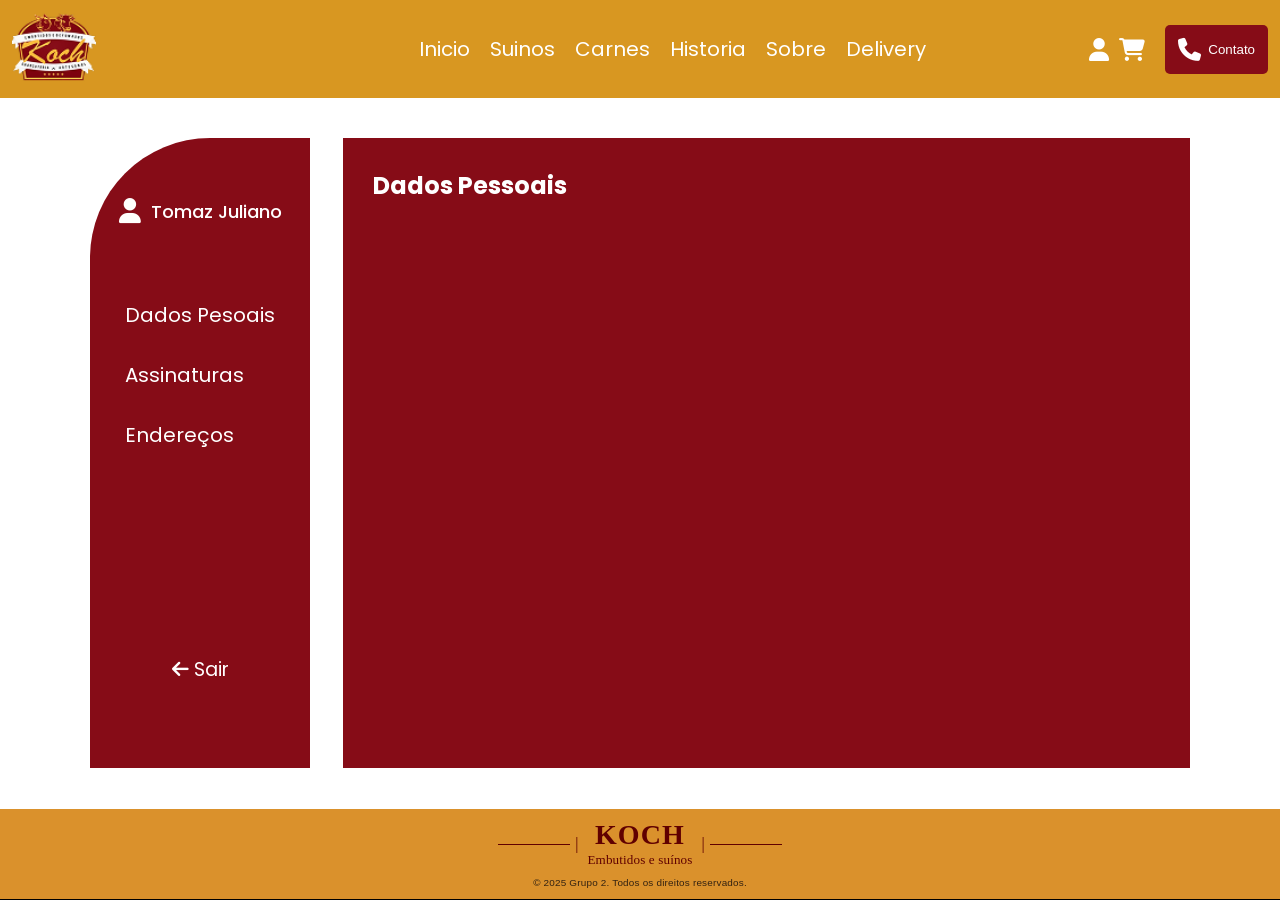
==== painel.html @ ab7d1a4f "finais dos finais" ====
<!DOCTYPE html>
<html lang="en">
<head>
    <meta charset="UTF-8">
    <meta name="viewport" content="width=device-width, initial-scale=1.0">
    <link rel="stylesheet" href="painel.css">
    <link rel="stylesheet" href="https://cdnjs.cloudflare.com/ajax/libs/font-awesome/6.5.0/css/all.min.css">
    <title>Document</title>
</head>
<body>
    <header class="topbar">
        <img src="logo.png" alt="Logo Koch">
        <input type="checkbox" id="menu-toggle" class="menu-toggle">
        <label for="menu-toggle" class="menu-button" aria-label="Abrir menu">
            <i class="fa-solid fa-bars"></i>
        </label>
        <div class="links">
            <a href="#">Inicio</a>
            <a href="#">Suinos</a>
            <a href="#">Carnes</a>
            <a href="#">Historia</a>
            <a href="#">Sobre</a>
            <a href="#">Delivery</a>
            <a href="#" class="mobile-action"><i class="fa-solid fa-user"></i>Usuario</a>
            <a href="#" class="mobile-action"><i class="fa-solid fa-cart-shopping"></i>Carrinho</a>
            <a href="#" class="mobile-action"><i class="fa-solid fa-phone"></i>Contato</a>
        </div>
        <div class="icons">
            <i class="fa-solid fa-user"></i>
            <i class="fa-solid fa-cart-shopping"></i>
            <button>
           <i class="fa-solid fa-phone"></i>
            Contato
        </button>
        </div>
        <label for="menu-toggle" class="menu-overlay" aria-hidden="true"></label>
        
    </header>


    <main>
        <div class="painel ">
            <div class="painel-dados">
                <div class="perfil-aba">
                         <i class="fa-solid fa-user"></i>
                         <p>Tomaz Juliano </p>
                </div>
                <div class="abas-gerais">
                        <p>Dados Pesoais </p>
                        <p>Assinaturas </p>
                        <p>Endereços</p>
              
                </div>
              <button class="sair">
              <i class="fa-solid fa-arrow-left"></i>
                
                Sair
              </button>
            </div>

            <div class="painel-infos">
                
                    <h2>
                        Dados Pessoais
                    </h2>
               
                <div class="dados-pessoais">
                    
                        
                </div>
               
            </div>
        </div>
    </main>



    <footer class="site-footer">
        <div class="site-footer__inner">
            <div class="site-footer__brand" aria-label="KOCH Embutidos e suínos">
                <div class="site-footer__deco site-footer__deco--left">
                    <span class="site-footer__line" aria-hidden="true"></span>
                    <span class="site-footer__bar" aria-hidden="true">|</span>
                </div>
                <div class="site-footer__titles">
                    <p class="site-footer__name">KOCH</p>
                    <p class="site-footer__tagline">Embutidos e suínos</p>
                </div>
                <div class="site-footer__deco site-footer__deco--right">
                    <span class="site-footer__bar" aria-hidden="true">|</span>
                    <span class="site-footer__line" aria-hidden="true"></span>
                </div>
            </div>
            <p class="site-footer__copy">© 2025 Grupo 2. Todos os direitos reservados.</p>
        </div>
    </footer>
</body>
</html>
---- painel.css ----
@import url('https://fonts.googleapis.com/css2?family=Poppins:ital,wght@0,100;0,200;0,300;0,400;0,500;0,600;0,700;0,800;0,900;1,100;1,200;1,300;1,400;1,500;1,600;1,700;1,800;1,900&display=swap');

*{
    margin: 0;
    padding: 0;
    box-sizing: border-box;
}
html{
    height: 100%;
}
body{
    display: flex;
    flex-direction: column;
    width: 100%;
    min-height: 100dvh;
}

/* ── HEADER ── */
.topbar{
    flex-shrink: 0;
    display: flex;
    flex-direction: row;
    align-items: center;
    justify-content: space-between;
    padding: 10px 12px;
    background-color: #d89721;
    position: relative;
    z-index: 20;
}
.topbar > img{
    width: 84px;
    height: auto;
}
.menu-toggle{ display: none; }
.menu-button{ display: none; }
.menu-overlay{ display: none; }
.links{
    display: flex;
    flex-direction: row;
    gap: 20px;
    position: relative;
    left: 80px;
}
.links a{
    text-decoration: none;
    font-weight: 400;
    color: white;
    font-size: 20px;
    font-family: "poppins";
    transition: color 250ms ease, transform 250ms ease;
}
.links a:hover{
    color: #fff2d8;
    transform: translateY(-1px);
}
.links .mobile-action{ display: none; }
.icons{
    display: flex;
    flex-direction: row;
    gap: 10px;
    align-items: center;
}
.icons i{
    color: white;
    font-size: 23px;
    cursor: pointer;
    transition: 500ms;
}
.icons i:hover{
    color: rgba(255,255,255,0.829);
}
.icons button{
    padding: 13px;
    border: none;
    background-color: #860c17;
    display: flex;
    align-items: center;
    gap: 7px;
    color: white;
    border-radius: 5px;
    margin-left: 10px;
    cursor: pointer;
}
.icons button:hover{
    background-color: #720c14;
    transition: 500ms;
}

/* ── MAIN ── */
main{
    width: 100%;
    flex: 1;
    min-height: 0;
    background-color: rgb(255,255,255);
    display: flex;
    flex-direction: column;
    align-items: center;
    justify-content: center;
    overflow-y: auto;
    padding: 12px 16px;
}

/* ── FOOTER ── */
.site-footer{
    width: 100%;
    flex-shrink: 0;
    background-color: #da912c;
    border-bottom: 1px solid #000;
    text-align: center;
    padding: 12px 16px 10px;
    font-family: "Times New Roman", Times, serif;
}
.site-footer__inner{
    max-width: 900px;
    margin: 0 auto;
}
.site-footer__brand{
    display: flex;
    flex-direction: row;
    align-items: center;
    justify-content: center;
    color: #600000;
}
.site-footer__deco{
    display: flex;
    flex-direction: row;
    align-items: center;
    flex: 1 1 0;
    min-width: 0;
    max-width: 120px;
}
.site-footer__deco--left{ justify-content: flex-end; }
.site-footer__deco--right{ justify-content: flex-start; }
.site-footer__line{
    display: block;
    height: 1px;
    background-color: #600000;
    flex: 1 1 auto;
    min-width: 12px;
    max-width: 72px;
}
.site-footer__bar{
    font-weight: 400;
    font-size: 1rem;
    line-height: 1;
    padding: 0 5px;
    color: #600000;
}
.site-footer__titles{
    flex: 0 0 auto;
    text-align: center;
    padding: 0 4px;
}
.site-footer__name{
    font-size: clamp(1.35rem, 3.8vw, 1.75rem);
    font-weight: 700;
    letter-spacing: 0.04em;
    line-height: 1;
    text-transform: uppercase;
    color: #600000;
}
.site-footer__tagline{
    margin-top: 3px;
    font-size: clamp(0.72rem, 2vw, 0.82rem);
    font-weight: 400;
    letter-spacing: 0.01em;
    color: #600000;
}
.site-footer__copy{
    margin-top: 8px;
    font-family: Arial, Helvetica, sans-serif;
    font-size: 0.62rem;
    letter-spacing: 0.02em;
    color: #332211;
    line-height: 1.35;
}


/* painel*/

.painel{
    width: 1100px;
    height: 630px;
    display: flex;
    flex-direction: row;
    justify-content: space-between;
}

.painel-infos{
    height: 100%;
    width: 77%;
    background-color: #860c17;
    padding: 10px;
}
.painel-dados{
    height: 100%;
    width: 20%;
    background-color: #860c17;
    border-top-left-radius: 120px;
     padding: 8px;
     padding-top: 60px;
     display: flex;
     flex-direction: column;
     gap: 5px;
     align-items: center;

}
.perfil-aba{
    display: flex;
    flex-direction: row;
    align-items: center;
    color: white;
    gap: 10px;
    font-family: "poppins";
}
.perfil-aba i{
    font-size: 25px;
    color: #fffefc;
}
.perfil-aba p{
    font-weight: 500;
    font-size: 18px;
}
.abas-gerais{
margin-top: 70px;
display: flex;
flex-direction: column;
gap: 30px;

}
.abas-gerais p{
    color: white;
    font-family: "poppins";
    font-weight: 400;
    font-size: 20px;
    cursor: pointer;
   
}
.abas-gerais p:hover{
    color: rgb(253, 234, 172);
    font-family: "poppins";
    font-weight: 400;
    font-size: 20px;
    cursor: pointer;
    transition: 500ms;
    
   
}
.sair{
    color: white ;
    font-family: "poppins";
    background-color: transparent;
    border: none;
    cursor: pointer;
    font-size: 19px;
    margin-top: 200px;
}
.sair:hover{
 color: rgb(253, 234, 172);
    font-family: "poppins";
    background-color: transparent;
    border: none;
    cursor: pointer;
    font-size: 19px;
    margin-top: 200px;
    transition: 500ms;
}


.painel-infos{
    padding: 30px;
    color: white;
    font-family: "poppins";
    display: flex;
    flex-direction: column;
    gap: 20px;
}










/* ── RESPONSIVO ── */
@media (max-width: 1024px){
    .topbar{ padding: 10px; }
    .links{ gap: 14px; left: 30px; }
    .links a{ font-size: 17px; }
    .icons button{ padding: 10px; }
}

@media (max-width: 768px){
    .topbar{
        padding: 10px 12px;
        display: grid;
        grid-template-columns: auto 1fr auto;
        align-items: center;
    }
    .menu-button{
        display: inline-flex;
        align-items: center;
        justify-content: center;
        width: 40px;
        height: 40px;
        border-radius: 8px;
        background-color: #860c17;
        color: #fff;
        cursor: pointer;
        transition: background-color 220ms ease, transform 220ms ease;
        justify-self: end;
        margin-left: auto;
        order: 3;
    }
    .menu-button:hover{
        background-color: #720c14;
        transform: translateY(-1px);
    }
    .menu-button i{ font-size: 18px; }
    .links{
        position: fixed;
        top: 0;
        right: 0;
        left: auto;
        width: 270px;
        height: 100dvh;
        padding: 84px 16px 20px;
        background-color: #bf8320;
        box-shadow: -10px 0 24px rgba(0,0,0,0.28);
        display: flex;
        flex-direction: column;
        align-items: center;
        justify-content: flex-start;
        gap: 12px;
        z-index: 40;
        transform: translateX(100%);
        transition: transform 320ms ease;
    }
    .links a{
        font-size: 16px;
        width: 100%;
        text-align: center;
        transform: none;
    }
    .links .mobile-action{
        display: inline-flex;
        align-items: center;
        gap: 8px;
        background-color: #860c17;
        color: #fff;
        border-radius: 7px;
        padding: 9px 10px;
        margin-top: 4px;
    }
    .links .mobile-action:hover{
        background-color: #720c14;
        color: #fff;
        transform: translateX(2px);
    }
    .menu-overlay{
        display: block;
        position: fixed;
        inset: 0;
        background-color: rgba(0,0,0,0.35);
        opacity: 0;
        pointer-events: none;
        z-index: 30;
        transition: opacity 250ms ease;
    }
    .menu-toggle:checked ~ .links{ transform: translateX(0); }
    .menu-toggle:checked ~ .menu-overlay{ opacity: 1; pointer-events: auto; }
    .icons{ display: none; }
    main{
        padding: 14px 12px;
        justify-content: flex-start;
    }
}

@media (max-width: 480px){
    .topbar > img{ width: 74px; }
    .links{ width: 250px; }
    .site-footer{ padding: 10px 10px 8px; }
}
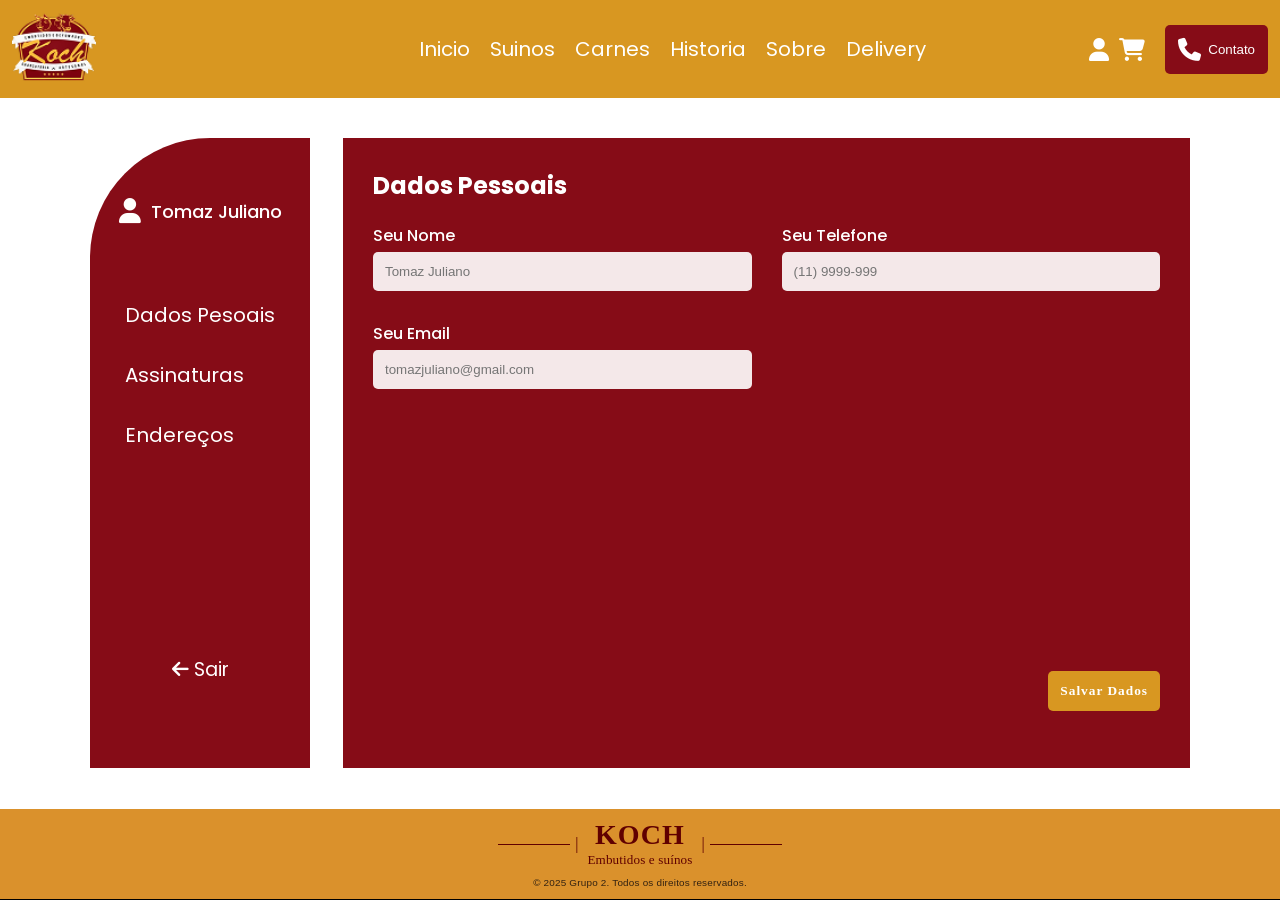
==== commit ee5cf632: "saved" ====
--- a/painel.html
+++ b/painel.html
@@ -40,6 +40,7 @@
 
     <main>
         <div class="painel ">
+
             <div class="painel-dados">
                 <div class="perfil-aba">
                          <i class="fa-solid fa-user"></i>
@@ -65,11 +66,29 @@
                     </h2>
                
                 <div class="dados-pessoais">
-                    
-                        
-                </div>
-               
+                        <div class="input-pessoal">
+                            <label for="name">Seu Nome</label>
+                            <input type="text" placeholder="Tomaz Juliano">
+                        </div>
+
+                         <div class="input-pessoal">
+                            <label for="telefone">Seu Telefone </label>
+                            <input type="text" placeholder="(11) 9999-999 ">
+                        </div>
+
+                         <div class="input-pessoal">
+                            <label for="email">Seu Email</label>
+                            <input type="text" placeholder="tomazjuliano@gmail.com">
+                         </div>
+                         
+                         <div class="controller">
+                <button class="btn-save">
+                Salvar Dados
+            </button>
+        </div>
+
             </div>
+        
         </div>
     </main>
 
--- a/painel.css
+++ b/painel.css
@@ -275,8 +275,60 @@
     flex-direction: column;
     gap: 20px;
 }
-
-
+.dados-pessoais {
+    display: grid;
+    grid-template-columns: 1fr 1fr;
+    gap: 30px;
+}
+
+.input-pessoal{
+    display: flex;
+    flex-direction: column;
+    gap: 4px;
+}
+.input-pessoal label{
+    font-weight: 500;
+
+}
+.input-pessoal input{
+    padding: 12px;
+    border: none;
+    outline: none;
+    border-radius: 5px;
+    background-color: rgba(255, 255, 255, 0.904);
+
+}
+.controller {
+    display: flex;
+    justify-content: flex-end;
+    margin-top: 350px;
+    
+}
+.btn-save{
+    padding: 12px;
+    border: none ;
+    border-radius: 5px;
+    font-weight: 600;
+    background-color: #d89721;
+    color: white;
+    
+    font-family: "poppins";
+    letter-spacing: 1px;
+    cursor: pointer;
+}
+.btn-save:hover{
+    padding: 12px;
+    border: none ;
+    border-radius: 5px;
+    font-weight: 600;
+    background-color: #c98c1c;
+    color: white;
+  
+    font-family: "poppins";
+    letter-spacing: 1px;
+    cursor: pointer;
+    transition: 500ms;
+}
 
 
 
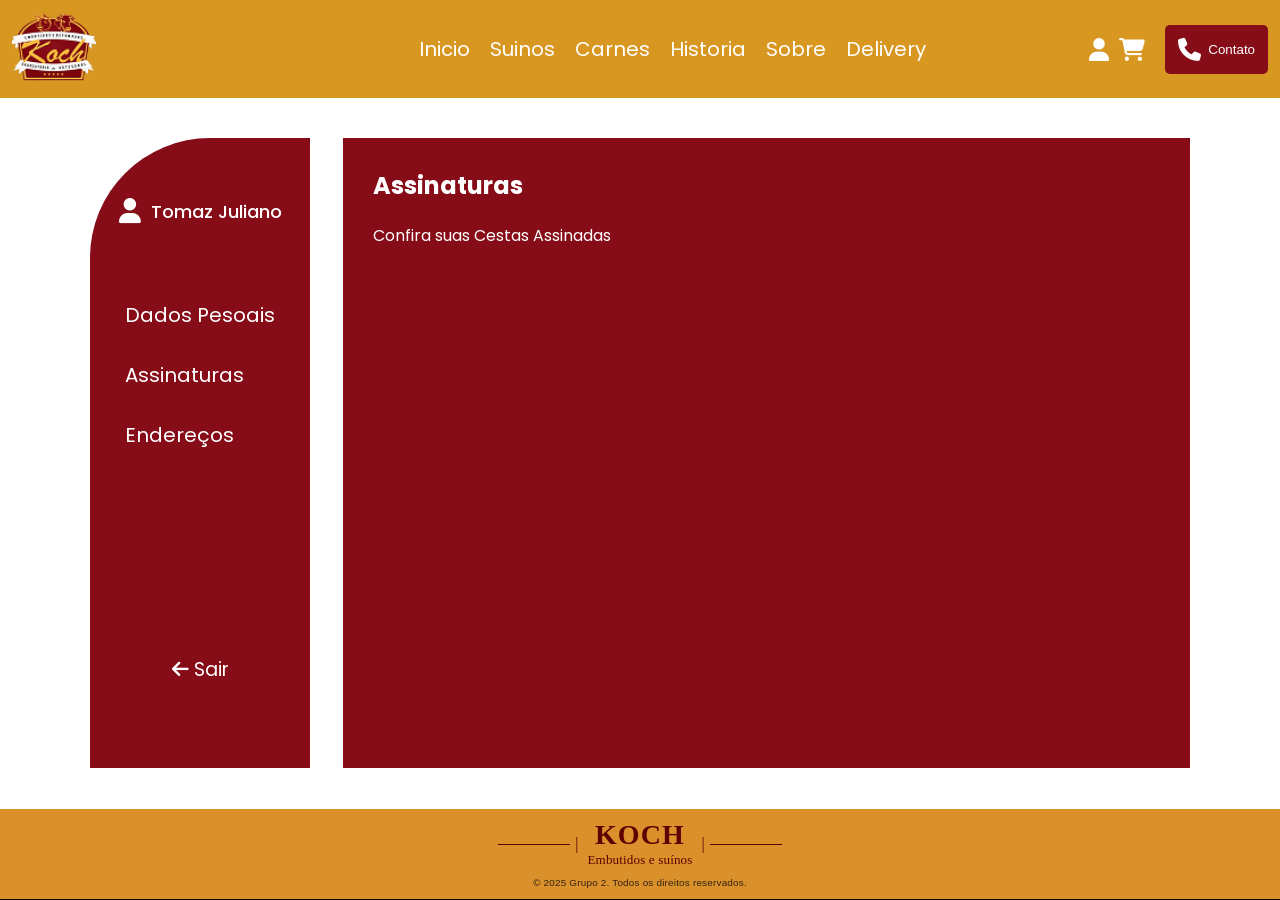
==== commit 443fccbc: "saved 2" ====
--- a/painel.html
+++ b/painel.html
@@ -62,8 +62,9 @@
             <div class="painel-infos">
                 
                     <h2>
-                        Dados Pessoais
+                        Assinaturas
                     </h2>
+
                
                 <div class="dados-pessoais">
                         <div class="input-pessoal">
@@ -87,6 +88,15 @@
             </button>
         </div>
 
+            </div>
+            
+            <div class="assinaturas">
+                    <p>Confira suas Cestas Assinadas</p>
+                    <div>
+                        <div>
+                            
+                        </div>
+                    </div>
             </div>
         
         </div>
--- a/painel.css
+++ b/painel.css
@@ -276,7 +276,7 @@
     gap: 20px;
 }
 .dados-pessoais {
-    display: grid;
+    display: none;
     grid-template-columns: 1fr 1fr;
     gap: 30px;
 }
@@ -329,6 +329,33 @@
     cursor: pointer;
     transition: 500ms;
 }
+
+
+.assinaturas{
+    
+}
+
+
+
+
+
+
+
+
+
+
+
+
+
+
+
+
+
+
+
+
+
+
 
 
 
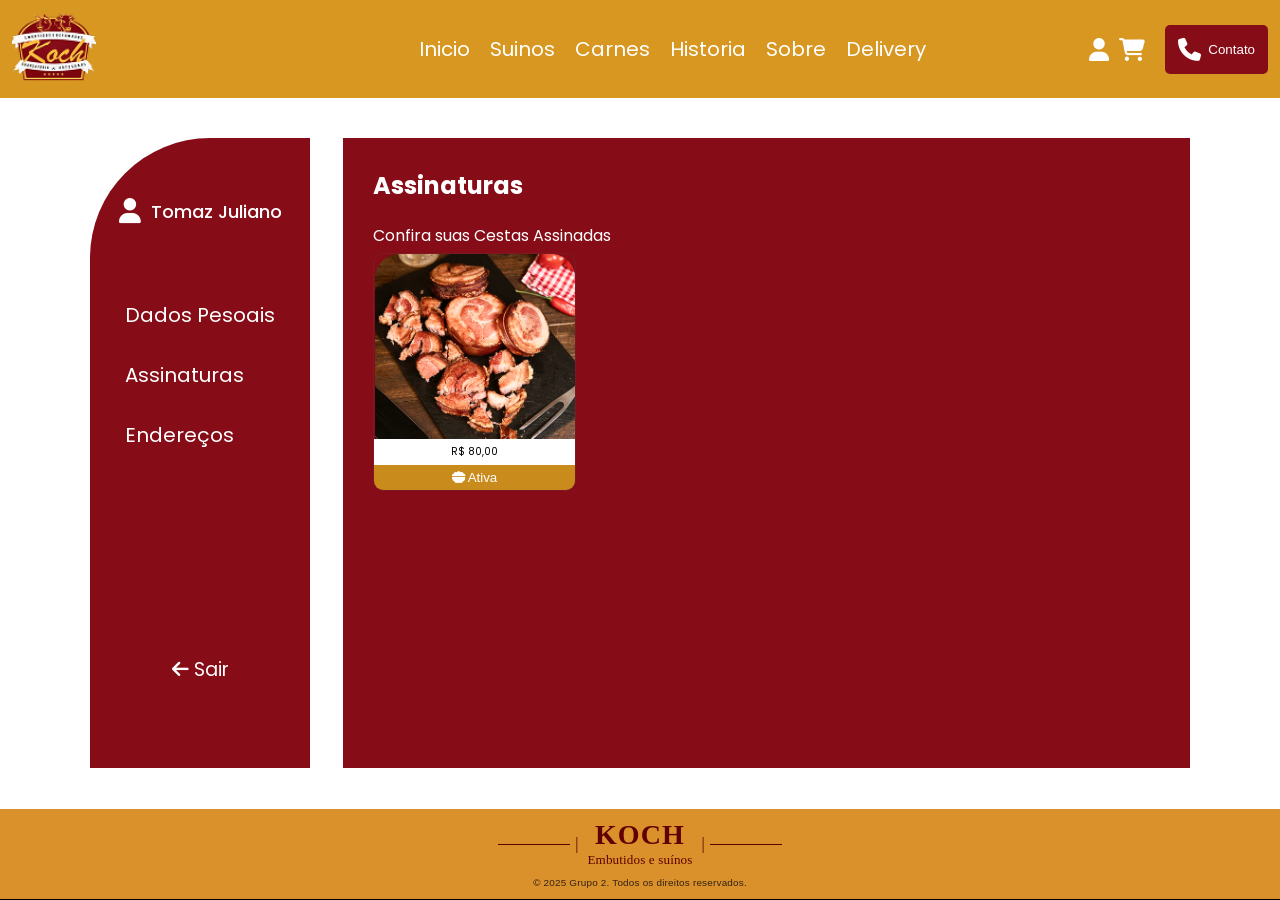
==== commit 994fde25: "fn" ====
--- a/painel.html
+++ b/painel.html
@@ -92,9 +92,14 @@
             
             <div class="assinaturas">
                     <p>Confira suas Cestas Assinadas</p>
-                    <div>
-                        <div>
-                            
+                    <div class="grupo-assinaturas">
+                        <div class="assinatura">
+                            <img src="foto.png" alt="">
+                            <p>R$ 80,00</p>
+                            <button>
+                                <i class="fa-solid fa-bowl-food"></i>
+                                Ativa
+                            </button>
                         </div>
                     </div>
             </div>
--- a/painel.css
+++ b/painel.css
@@ -332,11 +332,43 @@
 
 
 .assinaturas{
+    display: flex;
+    flex-direction: column;
+    gap: 5px;
+}
+.assinatura{
+    display: flex;
+    flex-direction: column;
+    align-items: center;
+   border: 1px solid rgba(85, 82, 82, 0.212);
+  
+    width: 203px;
     
-}
-
-
-
+    border-radius: 10px;
+    color: black;
+   
+    
+}
+.assinatura img{
+    width: 200px;
+}
+.assinatura p{
+    width: 100%;
+    text-align: center;
+    background-color: white;
+    font-size: 10px;
+    padding: 5px;
+}
+.assinatura button{
+    width: 100%;
+    padding: 5px;
+    border: none;
+    background-color: #c98c1c;
+    border-bottom-left-radius: 9px;
+    border-bottom-right-radius: 9px;
+    color: rgb(255, 255, 255);
+    font-weight: 500;
+}
 
 
 
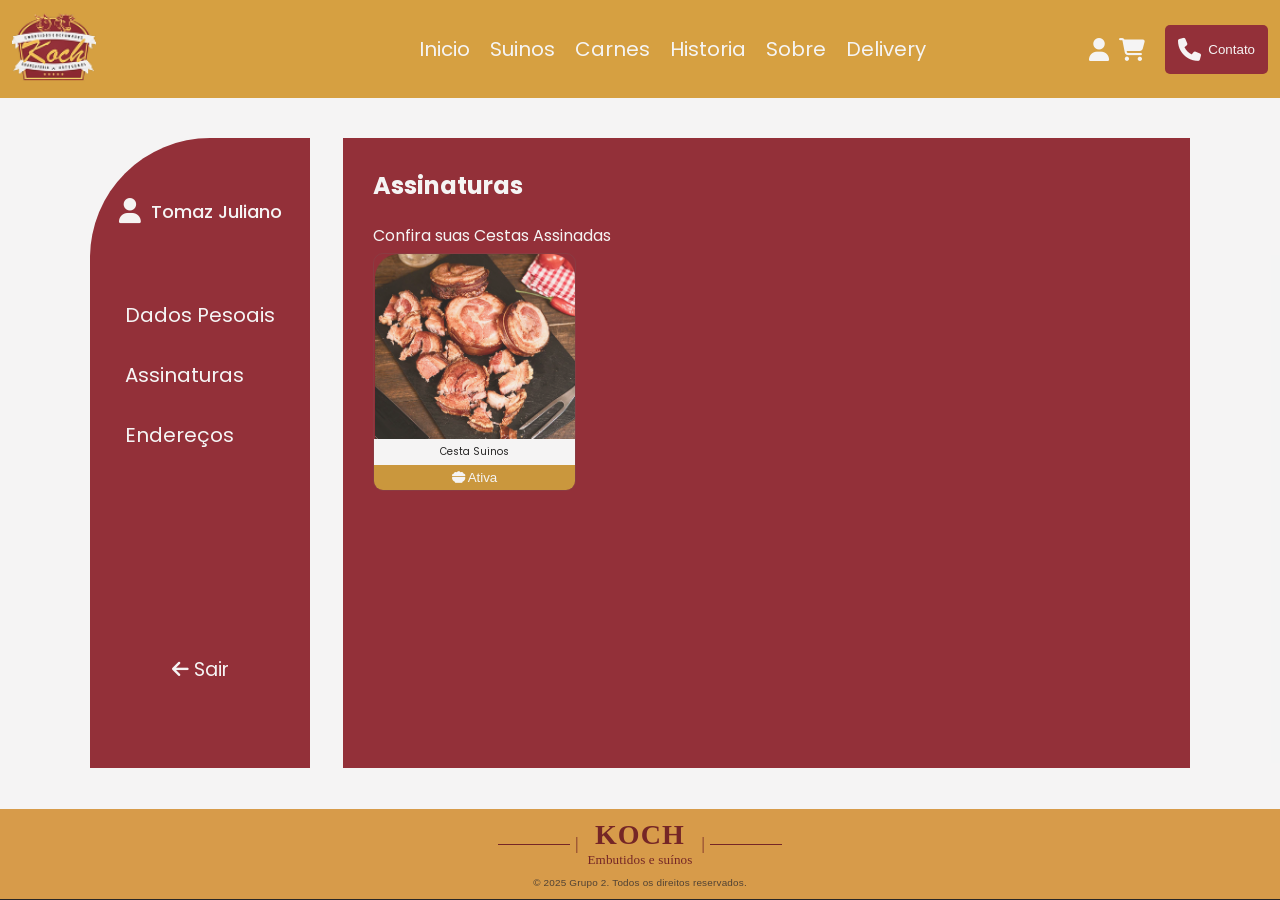
==== commit d5c03fe6: "criação do pop-up" ====
--- a/painel.html
+++ b/painel.html
@@ -8,6 +8,14 @@
     <title>Document</title>
 </head>
 <body>
+    <div class="background">
+
+        <div class="pop-up">
+            
+
+        </div>
+
+    </div>
     <header class="topbar">
         <img src="logo.png" alt="Logo Koch">
         <input type="checkbox" id="menu-toggle" class="menu-toggle">
@@ -95,7 +103,7 @@
                     <div class="grupo-assinaturas">
                         <div class="assinatura">
                             <img src="foto.png" alt="">
-                            <p>R$ 80,00</p>
+                            <p>Cesta Suinos</p>
                             <button>
                                 <i class="fa-solid fa-bowl-food"></i>
                                 Ativa
--- a/painel.css
+++ b/painel.css
@@ -370,10 +370,24 @@
     font-weight: 500;
 }
 
-
-
-
-
+.background{
+    width: 100%;
+    height: 100%;
+    position: absolute;
+    background-color: rgba(200, 199, 199, 0.194);
+    z-index: 100;
+    display: flex;
+    flex-direction: column;
+    align-items: center;
+    justify-items: center;
+}
+
+
+.pop-up{
+
+
+
+}
 
 
 
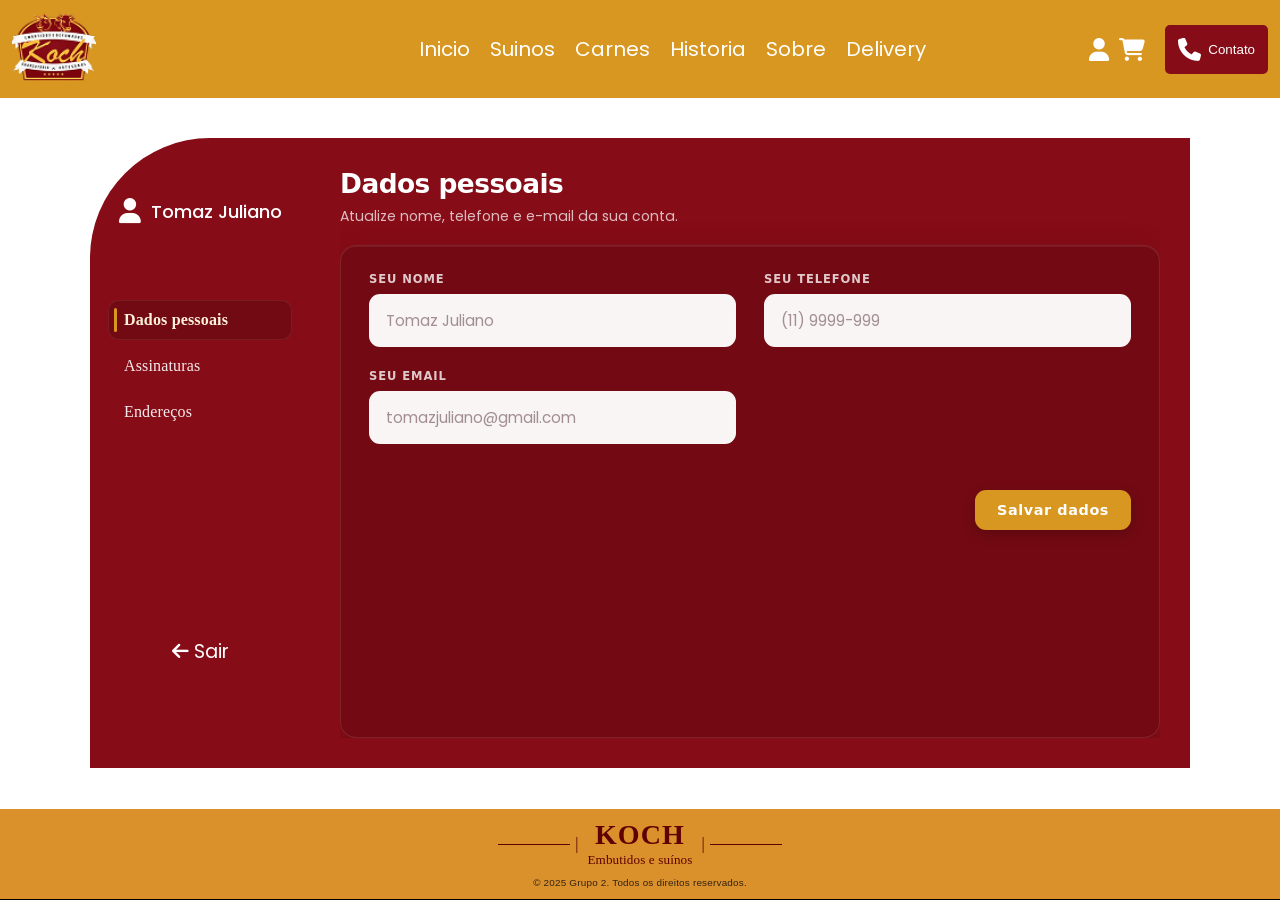
==== commit 58f154b7: "finalçização das telas" ====
--- a/painel.html
+++ b/painel.html
@@ -8,13 +8,30 @@
     <title>Document</title>
 </head>
 <body>
-    <div class="background">
-
-        <div class="pop-up">
-            
-
-        </div>
-
+    <div class="popup-backdrop" id="popupBackdrop" aria-hidden="true">
+        <div class="popup-modal" role="dialog" aria-modal="true" aria-labelledby="popupTitle" tabindex="-1">
+            <button type="button" class="popup-close" id="popupClose" aria-label="Fechar detalhes da assinatura">
+                <i class="fa-solid fa-xmark"></i>
+            </button>
+            <div class="popup-hero">
+                <div class="popup-hero__img-wrap">
+                    <img src="foto.png" alt="Imagem da cesta assinada">
+                </div>
+                <div class="popup-hero__badge"><i class="fa-solid fa-circle-check"></i> Assinatura ativa</div>
+            </div>
+            <div class="popup-body">
+                <h2 id="popupTitle" class="popup-title">Cesta Suínos</h2>
+                <p class="popup-desc">Receba produtos selecionados todo mês com a qualidade Koch. Você pode alterar ou cancelar quando quiser.</p>
+                <div class="popup-price">
+                    <span class="popup-price__value">R$&nbsp;29,00</span>
+                    <span class="popup-price__period">/ mês</span>
+                </div>
+                <div class="popup-actions">
+                    <button type="button" class="popup-btn popup-btn--ghost" id="popupFecharInferior">Fechar</button>
+                    <button type="button" class="popup-btn popup-btn--danger">Desativar assinatura</button>
+                </div>
+            </div>
+        </div>
     </div>
     <header class="topbar">
         <img src="logo.png" alt="Logo Koch">
@@ -54,11 +71,10 @@
                          <i class="fa-solid fa-user"></i>
                          <p>Tomaz Juliano </p>
                 </div>
-                <div class="abas-gerais">
-                        <p>Dados Pesoais </p>
-                        <p>Assinaturas </p>
-                        <p>Endereços</p>
-              
+                <div class="abas-gerais" role="tablist" aria-label="Seções do painel">
+                        <button type="button" class="aba-painel is-active" role="tab" aria-selected="true" data-secao="dados" id="tabDados">Dados pessoais</button>
+                        <button type="button" class="aba-painel" role="tab" aria-selected="false" data-secao="assinaturas" id="tabAssinaturas">Assinaturas</button>
+                        <button type="button" class="aba-painel" role="tab" aria-selected="false" data-secao="enderecos" id="tabEnderecos">Endereços</button>
                 </div>
               <button class="sair">
               <i class="fa-solid fa-arrow-left"></i>
@@ -68,54 +84,69 @@
             </div>
 
             <div class="painel-infos">
-                
-                    <h2>
-                        Assinaturas
-                    </h2>
-
-               
-                <div class="dados-pessoais">
+
+                <div class="painel-infos__views">
+
+                <div class="painel-secao painel-secao--dados is-active" id="secaoDados" role="tabpanel" aria-labelledby="tabDados" aria-hidden="false">
+                    <h2>Dados pessoais</h2>
+                    <p class="painel-secao__subtitle">Atualize nome, telefone e e-mail da sua conta.</p>
+                    <div class="dados-pessoais">
                         <div class="input-pessoal">
                             <label for="name">Seu Nome</label>
-                            <input type="text" placeholder="Tomaz Juliano">
-                        </div>
-
-                         <div class="input-pessoal">
-                            <label for="telefone">Seu Telefone </label>
-                            <input type="text" placeholder="(11) 9999-999 ">
-                        </div>
-
-                         <div class="input-pessoal">
+                            <input type="text" id="name" placeholder="Tomaz Juliano">
+                        </div>
+                        <div class="input-pessoal">
+                            <label for="telefone">Seu Telefone</label>
+                            <input type="text" id="telefone" placeholder="(11) 9999-999">
+                        </div>
+                        <div class="input-pessoal">
                             <label for="email">Seu Email</label>
-                            <input type="text" placeholder="tomazjuliano@gmail.com">
-                         </div>
-                         
-                         <div class="controller">
-                <button class="btn-save">
-                Salvar Dados
-            </button>
-        </div>
-
-            </div>
-            
-            <div class="assinaturas">
-                    <p>Confira suas Cestas Assinadas</p>
-                    <div class="grupo-assinaturas">
-                        <div class="assinatura">
-                            <img src="foto.png" alt="">
-                            <p>Cesta Suinos</p>
-                            <button>
-                                <i class="fa-solid fa-bowl-food"></i>
-                                Ativa
-                            </button>
+                            <input type="text" id="email" placeholder="tomazjuliano@gmail.com">
+                        </div>
+                        <div class="controller">
+                            <button type="button" class="btn-save">Salvar dados</button>
                         </div>
                     </div>
-            </div>
-        
+                </div>
+
+                <div class="painel-secao painel-secao--assinaturas" id="secaoAssinaturas" role="tabpanel" aria-labelledby="tabAssinaturas" aria-hidden="true">
+                    <h2>Assinaturas</h2>
+                    <p class="painel-secao__subtitle">Confira e gerencie suas cestas.</p>
+                    <div class="assinaturas">
+                        <div class="grupo-assinaturas">
+                            <div class="assinatura" id="assinaturaCard" role="button" tabindex="0" aria-haspopup="dialog" aria-controls="popupBackdrop" aria-label="Ver detalhes da Cesta Suínos">
+                                <div class="assinatura__media">
+                                    <img src="foto.png" alt="">
+                                </div>
+                                <div class="assinatura__info">
+                                    <p class="assinatura__title">Cesta Suínos</p>
+                                    <span class="assinatura__meta">Mensal · Koch</span>
+                                </div>
+                                <button type="button" class="assinatura__status">
+                                    <i class="fa-solid fa-circle-check" aria-hidden="true"></i>
+                                    <span>Assinatura ativa</span>
+                                </button>
+                            </div>
+                        </div>
+                    </div>
+                    <a href="#" class="btn-buscar-assinaturas">
+                        <i class="fa-solid fa-magnifying-glass" aria-hidden="true"></i>
+                        Buscar assinaturas
+                    </a>
+                </div>
+
+                <div class="painel-secao painel-secao--enderecos" id="secaoEnderecos" role="tabpanel" aria-labelledby="tabEnderecos" aria-hidden="true">
+                    <h2>Endereços</h2>
+                    <p class="painel-secao__subtitle">Cadastre e edite endereços para entrega.</p>
+                    <p class="painel-enderecos__vazio">Nenhum endereço cadastrado ainda.</p>
+                </div>
+
+                </div>
+
+            </div>
+
         </div>
     </main>
-
-
 
     <footer class="site-footer">
         <div class="site-footer__inner">
@@ -136,5 +167,84 @@
             <p class="site-footer__copy">© 2025 Grupo 2. Todos os direitos reservados.</p>
         </div>
     </footer>
+    <script>
+        (function () {
+            var backdrop = document.getElementById('popupBackdrop');
+            var card = document.getElementById('assinaturaCard');
+            var closeBtn = document.getElementById('popupClose');
+            var closeBottom = document.getElementById('popupFecharInferior');
+            var modal = backdrop && backdrop.querySelector('.popup-modal');
+
+            function openPopup() {
+                if (!backdrop) return;
+                backdrop.classList.add('is-open');
+                backdrop.setAttribute('aria-hidden', 'false');
+                document.body.classList.add('popup-open');
+                if (modal) modal.focus();
+            }
+
+            function closePopup() {
+                if (!backdrop) return;
+                backdrop.classList.remove('is-open');
+                backdrop.setAttribute('aria-hidden', 'true');
+                document.body.classList.remove('popup-open');
+                if (card) card.focus();
+            }
+
+            if (card) {
+                card.addEventListener('click', function () {
+                    openPopup();
+                });
+                card.addEventListener('keydown', function (e) {
+                    if (e.key === 'Enter' || e.key === ' ') {
+                        e.preventDefault();
+                        openPopup();
+                    }
+                });
+            }
+            if (closeBtn) closeBtn.addEventListener('click', closePopup);
+            if (closeBottom) closeBottom.addEventListener('click', closePopup);
+
+            if (backdrop) {
+                backdrop.addEventListener('click', function (e) {
+                    if (e.target === backdrop) closePopup();
+                });
+            }
+
+            document.addEventListener('keydown', function (e) {
+                if (e.key === 'Escape' && backdrop && backdrop.classList.contains('is-open')) closePopup();
+            });
+
+            /* Abas do painel (menu lateral) */
+            var secoes = {
+                dados: document.getElementById('secaoDados'),
+                assinaturas: document.getElementById('secaoAssinaturas'),
+                enderecos: document.getElementById('secaoEnderecos')
+            };
+            var abas = document.querySelectorAll('.aba-painel');
+
+            function mostrarSecao(nome) {
+                if (!secoes[nome]) return;
+                Object.keys(secoes).forEach(function (key) {
+                    var el = secoes[key];
+                    if (!el) return;
+                    var ativo = key === nome;
+                    el.classList.toggle('is-active', ativo);
+                    el.setAttribute('aria-hidden', ativo ? 'false' : 'true');
+                });
+                abas.forEach(function (btn) {
+                    var ativo = btn.getAttribute('data-secao') === nome;
+                    btn.classList.toggle('is-active', ativo);
+                    btn.setAttribute('aria-selected', ativo ? 'true' : 'false');
+                });
+            }
+
+            abas.forEach(function (btn) {
+                btn.addEventListener('click', function () {
+                    mostrarSecao(btn.getAttribute('data-secao'));
+                });
+            });
+        })();
+    </script>
 </body>
 </html>
--- a/painel.css
+++ b/painel.css
@@ -191,6 +191,11 @@
     width: 77%;
     background-color: #860c17;
     padding: 10px;
+    flex: 1;
+    min-width: 0;
+    min-height: 0;
+    display: flex;
+    flex-direction: column;
 }
 .painel-dados{
     height: 100%;
@@ -222,29 +227,70 @@
     font-size: 18px;
 }
 .abas-gerais{
-margin-top: 70px;
-display: flex;
-flex-direction: column;
-gap: 30px;
-
-}
-.abas-gerais p{
-    color: white;
-    font-family: "poppins";
-    font-weight: 400;
-    font-size: 20px;
+    margin-top: 70px;
+    display: flex;
+    flex-direction: column;
+    gap: 6px;
+    align-self: stretch;
+    width: 100%;
+    padding: 0 10px;
+    box-sizing: border-box;
+}
+.aba-painel{
+    position: relative;
+    display: block;
+    width: 100%;
+    box-sizing: border-box;
+    padding: 11px 14px 11px 16px;
+    margin: 0;
+    border: none;
+    border-radius: 10px;
+    background: transparent;
+    color: rgba(255, 255, 255, 0.92);
+    font-family: "Poppins", system-ui, sans-serif;
+    font-size: 0.98rem;
+    font-weight: 500;
+    line-height: 1.35;
+    letter-spacing: 0.01em;
+    text-align: left;
     cursor: pointer;
-   
-}
-.abas-gerais p:hover{
-    color: rgb(253, 234, 172);
-    font-family: "poppins";
-    font-weight: 400;
-    font-size: 20px;
-    cursor: pointer;
-    transition: 500ms;
-    
-   
+    -webkit-appearance: none;
+    appearance: none;
+    font: inherit;
+    transition:
+        color 0.22s ease,
+        background-color 0.22s ease,
+        transform 0.22s ease,
+        box-shadow 0.22s ease;
+}
+.aba-painel::before{
+    content: "";
+    position: absolute;
+    left: 6px;
+    top: 50%;
+    width: 3px;
+    height: 0;
+    border-radius: 2px;
+    background: #d89721;
+    transform: translateY(-50%);
+    transition: height 0.22s ease;
+}
+.aba-painel:hover{
+    color: #fff;
+    background-color: rgba(255, 255, 255, 0.08);
+    transform: translateX(2px);
+}
+.aba-painel.is-active{
+    color: #fff2d8;
+    background-color: rgba(0, 0, 0, 0.16);
+    font-weight: 600;
+    box-shadow: inset 0 0 0 1px rgba(255, 255, 255, 0.08);
+}
+.aba-painel.is-active::before{
+    height: 60%;
+}
+.aba-painel:active{
+    transform: translateX(1px) scale(0.99);
 }
 .sair{
     color: white ;
@@ -270,128 +316,592 @@
 .painel-infos{
     padding: 30px;
     color: white;
-    font-family: "poppins";
+    font-family: "Poppins", system-ui, sans-serif;
     display: flex;
     flex-direction: column;
-    gap: 20px;
-}
+    gap: 0;
+    position: relative;
+    min-height: 0;
+    flex: 1;
+}
+
+.painel-infos__views{
+    position: relative;
+    flex: 1;
+    min-height: 0;
+    width: 100%;
+}
+
+.painel-infos .painel-secao h2{
+    font-size: clamp(1.35rem, 2.5vw, 1.65rem);
+    font-weight: 600;
+    letter-spacing: -0.02em;
+    margin: 0 0 6px;
+    line-height: 1.2;
+}
+
+.painel-secao__subtitle{
+    margin: 0 0 18px;
+    font-size: 0.88rem;
+    font-weight: 400;
+    line-height: 1.5;
+    color: rgba(255, 255, 255, 0.72);
+    max-width: 36rem;
+}
+
+.painel-secao{
+    position: absolute;
+    inset: 0;
+    display: flex;
+    flex-direction: column;
+    gap: 0;
+    min-height: 0;
+    overflow-x: hidden;
+    overflow-y: auto;
+    opacity: 0;
+    visibility: hidden;
+    pointer-events: none;
+    transform: translateY(14px);
+    transition:
+        opacity 0.38s cubic-bezier(0.22, 1, 0.36, 1),
+        transform 0.38s cubic-bezier(0.22, 1, 0.36, 1),
+        visibility 0.38s;
+    z-index: 0;
+}
+.painel-secao.is-active{
+    opacity: 1;
+    visibility: visible;
+    pointer-events: auto;
+    transform: translateY(0);
+    z-index: 1;
+}
+.painel-secao--assinaturas.is-active{
+    padding-bottom: 72px;
+}
+.painel-enderecos__vazio{
+    margin-top: 4px;
+    padding: 22px 20px;
+    border-radius: 14px;
+    border: 1px dashed rgba(255, 255, 255, 0.35);
+    background: rgba(0, 0, 0, 0.12);
+    font-size: 0.9rem;
+    color: rgba(255, 255, 255, 0.78);
+    line-height: 1.45;
+}
+
+@media (max-width: 900px){
+    .dados-pessoais{
+        grid-template-columns: 1fr;
+    }
+}
+
+@media (prefers-reduced-motion: reduce){
+    .painel-secao{
+        transition-duration: 0.01ms !important;
+    }
+    .aba-painel,
+    .aba-painel::before{
+        transition-duration: 0.01ms !important;
+    }
+}
+
+.aba-painel:focus-visible{
+    outline: 2px solid #f5d48a;
+    outline-offset: 2px;
+}
+
 .dados-pessoais {
-    display: none;
+    display: grid;
     grid-template-columns: 1fr 1fr;
-    gap: 30px;
+    gap: 22px 28px;
+    flex: 1;
+    align-content: start;
+    padding: 26px 28px 22px;
+    border-radius: 16px;
+    background: rgba(0, 0, 0, 0.14);
+    border: 1px solid rgba(255, 255, 255, 0.1);
+    box-shadow:
+        0 16px 40px rgba(0, 0, 0, 0.18),
+        inset 0 1px 0 rgba(255, 255, 255, 0.06);
 }
 
 .input-pessoal{
     display: flex;
     flex-direction: column;
-    gap: 4px;
+    gap: 8px;
 }
 .input-pessoal label{
-    font-weight: 500;
-
+    font-size: 0.72rem;
+    font-weight: 600;
+    text-transform: uppercase;
+    letter-spacing: 0.08em;
+    color: rgba(255, 255, 255, 0.78);
 }
 .input-pessoal input{
-    padding: 12px;
+    padding: 14px 16px;
+    border: 1px solid rgba(255, 255, 255, 0.12);
+    outline: none;
+    border-radius: 11px;
+    background-color: rgba(255, 255, 255, 0.96);
+    color: #3a1518;
+    font-family: inherit;
+    font-size: 0.95rem;
+    transition: border-color 0.2s ease, box-shadow 0.2s ease;
+}
+.input-pessoal input::placeholder{
+    color: rgba(58, 21, 24, 0.45);
+}
+.input-pessoal input:hover{
+    border-color: rgba(216, 151, 33, 0.45);
+}
+.input-pessoal input:focus{
+    border-color: #d89721;
+    box-shadow: 0 0 0 3px rgba(216, 151, 33, 0.28);
+}
+.controller {
+    display: flex;
+    justify-content: flex-end;
+    grid-column: 1 / -1;
+    margin-top: auto;
+    padding-top: 24px;
+}
+.btn-save{
+    padding: 12px 22px;
     border: none;
-    outline: none;
-    border-radius: 5px;
-    background-color: rgba(255, 255, 255, 0.904);
-
-}
-.controller {
-    display: flex;
-    justify-content: flex-end;
-    margin-top: 350px;
-    
-}
-.btn-save{
-    padding: 12px;
-    border: none ;
-    border-radius: 5px;
+    border-radius: 11px;
     font-weight: 600;
     background-color: #d89721;
     color: white;
-    
-    font-family: "poppins";
-    letter-spacing: 1px;
+    font-family: inherit;
+    font-size: 0.9rem;
+    letter-spacing: 0.04em;
     cursor: pointer;
+    box-shadow: 0 4px 14px rgba(0, 0, 0, 0.2);
+    transition: background-color 0.22s ease, transform 0.18s ease, box-shadow 0.22s ease;
 }
 .btn-save:hover{
-    padding: 12px;
-    border: none ;
-    border-radius: 5px;
+    background-color: #c98c1c;
+    transform: translateY(-1px);
+    box-shadow: 0 6px 18px rgba(0, 0, 0, 0.22);
+}
+.btn-save:active{
+    transform: translateY(0);
+}
+
+
+.assinaturas{
+    display: flex;
+    flex-direction: column;
+    gap: 12px;
+    flex: 1;
+    min-height: 0;
+}
+.grupo-assinaturas{
+    display: flex;
+    flex-wrap: wrap;
+    gap: 18px;
+}
+
+.assinatura{
+    position: relative;
+    display: flex;
+    flex-direction: column;
+    align-items: stretch;
+    width: min(240px, 100%);
+    border-radius: 18px;
+    overflow: hidden;
+    cursor: pointer;
+    font-family: "Poppins", system-ui, sans-serif;
+    background: linear-gradient(165deg, #fffefb 0%, #fff5ea 42%, #ffffff 100%);
+    border: 1px solid rgba(255, 255, 255, 0.35);
+    box-shadow:
+        0 4px 0 rgba(134, 12, 23, 0.12),
+        0 14px 32px rgba(58, 21, 24, 0.2),
+        0 0 0 1px rgba(216, 151, 33, 0.22) inset;
+    transition: transform 260ms cubic-bezier(0.22, 1, 0.36, 1), box-shadow 260ms ease, border-color 260ms ease;
+}
+.assinatura::before{
+    content: "";
+    position: absolute;
+    inset: 0 auto auto 0;
+    width: 100%;
+    height: 4px;
+    z-index: 2;
+    background: linear-gradient(90deg, #860c17 0%, #d89721 45%, #f0c46a 100%);
+    pointer-events: none;
+}
+.assinatura:hover{
+    transform: translateY(-4px);
+    box-shadow:
+        0 6px 0 rgba(134, 12, 23, 0.14),
+        0 22px 44px rgba(58, 21, 24, 0.28),
+        0 0 0 1px rgba(216, 151, 33, 0.35) inset;
+    border-color: rgba(255, 255, 255, 0.55);
+}
+.assinatura:focus-visible{
+    outline: 3px solid #f5d48a;
+    outline-offset: 4px;
+}
+
+.assinatura__media{
+    position: relative;
+    margin: 0;
+    padding: 12px 12px 0;
+    background: linear-gradient(180deg, rgba(134, 12, 23, 0.08) 0%, transparent 100%);
+}
+.assinatura__media::after{
+    content: "";
+    position: absolute;
+    left: 12px;
+    right: 12px;
+    bottom: 0;
+    height: 40%;
+    background: linear-gradient(to top, rgba(58, 21, 24, 0.35), transparent);
+    border-radius: 0 0 14px 14px;
+    pointer-events: none;
+}
+.assinatura__media img{
+    display: block;
+    width: 100%;
+    aspect-ratio: 4 / 3;
+    object-fit: cover;
+    border-radius: 14px;
+    box-shadow: 0 8px 24px rgba(58, 21, 24, 0.22);
+}
+
+.assinatura__info{
+    padding: 14px 16px 10px;
+    text-align: left;
+}
+.assinatura__title{
+    margin: 0;
+    font-size: 1.05rem;
+    font-weight: 700;
+    color: #3a1518;
+    letter-spacing: -0.02em;
+    line-height: 1.25;
+}
+.assinatura__meta{
+    display: block;
+    margin-top: 4px;
+    font-size: 0.72rem;
+    font-weight: 500;
+    text-transform: uppercase;
+    letter-spacing: 0.08em;
+    color: #8a6f62;
+}
+
+.assinatura__status{
+    width: 100%;
+    margin-top: auto;
+    padding: 11px 14px;
+    border: none;
+    display: inline-flex;
+    align-items: center;
+    justify-content: center;
+    gap: 8px;
+    font-family: inherit;
+    font-size: 0.8rem;
     font-weight: 600;
+    letter-spacing: 0.03em;
+    color: #fff;
+    cursor: pointer;
+    background: linear-gradient(180deg, #9e0f1b 0%, #860c17 55%, #6a0a12 100%);
+    transition: background 200ms ease, filter 200ms ease;
+}
+.assinatura__status i{
+    font-size: 0.95rem;
+    color: #b8f0c8;
+    filter: drop-shadow(0 0 6px rgba(72, 199, 120, 0.45));
+}
+.assinatura:hover .assinatura__status{
+    background: linear-gradient(180deg, #b01220 0%, #860c17 50%, #5c0810 100%);
+    filter: brightness(1.03);
+}
+.assinatura__status:focus-visible{
+    outline: 2px solid #fff;
+    outline-offset: -4px;
+}
+
+/* ── Botão dentro do painel (Assinaturas) ── */
+.btn-buscar-assinaturas{
+    position: absolute;
+    right: 24px;
+    bottom: 22px;
+    z-index: 2;
+    display: inline-flex;
+    align-items: center;
+    gap: 10px;
+    padding: 12px 18px;
+    border-radius: 999px;
+    border: none;
+    text-decoration: none;
+    font-family: "Poppins", system-ui, sans-serif;
+    font-size: 0.85rem;
+    font-weight: 600;
+    letter-spacing: 0.02em;
+    color: #fff;
+    cursor: pointer;
+    background-color: #d89721;
+    box-shadow:
+        0 3px 0 rgba(58, 21, 24, 0.35),
+        0 8px 20px rgba(0, 0, 0, 0.2);
+    transition: transform 200ms ease, box-shadow 200ms ease, background-color 200ms ease;
+}
+.btn-buscar-assinaturas i{
+    font-size: 0.9rem;
+    color: #fff;
+    opacity: 0.95;
+}
+.btn-buscar-assinaturas:hover{
+    transform: translateY(-2px);
     background-color: #c98c1c;
-    color: white;
-  
-    font-family: "poppins";
-    letter-spacing: 1px;
+    box-shadow:
+        0 4px 0 rgba(58, 21, 24, 0.38),
+        0 12px 26px rgba(0, 0, 0, 0.22);
+}
+.btn-buscar-assinaturas:focus-visible{
+    outline: 3px solid rgba(255, 255, 255, 0.9);
+    outline-offset: 3px;
+}
+
+@media (max-width: 768px){
+    .btn-buscar-assinaturas{
+        position: static;
+        align-self: flex-end;
+        margin-top: 12px;
+        right: auto;
+        bottom: auto;
+    }
+}
+
+/* ── Popup assinatura ── */
+body.popup-open{
+    overflow: hidden;
+}
+
+.popup-backdrop{
+    position: fixed;
+    inset: 0;
+    z-index: 200;
+    display: flex;
+    align-items: center;
+    justify-content: center;
+    padding: 20px 16px;
+    background: rgba(26, 12, 14, 0.55);
+    backdrop-filter: blur(6px);
+    -webkit-backdrop-filter: blur(6px);
+    opacity: 0;
+    visibility: hidden;
+    pointer-events: none;
+    transition: opacity 280ms ease, visibility 280ms ease;
+}
+.popup-backdrop.is-open{
+    opacity: 1;
+    visibility: visible;
+    pointer-events: auto;
+}
+
+.popup-modal{
+    position: relative;
+    width: min(420px, 100%);
+    max-height: min(90dvh, 640px);
+    display: flex;
+    flex-direction: column;
+    font-family: "Poppins", system-ui, sans-serif;
+    background: linear-gradient(165deg, #fffefb 0%, #fff8f0 45%, #fff 100%);
+    border-radius: 20px;
+    box-shadow:
+        0 28px 60px rgba(134, 12, 23, 0.28),
+        0 0 0 1px rgba(255, 255, 255, 0.65) inset;
+    overflow: hidden;
+    transform: scale(0.94) translateY(12px);
+    opacity: 0;
+    transition: transform 320ms cubic-bezier(0.22, 1, 0.36, 1), opacity 280ms ease;
+}
+.popup-backdrop.is-open .popup-modal{
+    transform: scale(1) translateY(0);
+    opacity: 1;
+}
+
+.popup-close{
+    position: absolute;
+    top: 14px;
+    right: 14px;
+    z-index: 2;
+    width: 40px;
+    height: 40px;
+    display: inline-flex;
+    align-items: center;
+    justify-content: center;
+    border: none;
+    border-radius: 12px;
+    background: rgba(255, 255, 255, 0.92);
+    color: #5c3d32;
     cursor: pointer;
-    transition: 500ms;
-}
-
-
-.assinaturas{
-    display: flex;
-    flex-direction: column;
-    gap: 5px;
-}
-.assinatura{
-    display: flex;
-    flex-direction: column;
-    align-items: center;
-   border: 1px solid rgba(85, 82, 82, 0.212);
-  
-    width: 203px;
-    
-    border-radius: 10px;
-    color: black;
-   
-    
-}
-.assinatura img{
-    width: 200px;
-}
-.assinatura p{
-    width: 100%;
+    box-shadow: 0 4px 14px rgba(0, 0, 0, 0.08);
+    transition: background 180ms ease, color 180ms ease, transform 180ms ease;
+}
+.popup-close:hover{
+    background: #860c17;
+    color: #fff;
+    transform: rotate(90deg);
+}
+.popup-close:focus-visible{
+    outline: 3px solid #d89721;
+    outline-offset: 2px;
+}
+
+.popup-hero{
+    position: relative;
+    background: linear-gradient(135deg, #860c17 0%, #6a0a12 50%, #4a070d 100%);
+    padding: 28px 24px 40px;
     text-align: center;
-    background-color: white;
-    font-size: 10px;
-    padding: 5px;
-}
-.assinatura button{
-    width: 100%;
-    padding: 5px;
-    border: none;
-    background-color: #c98c1c;
-    border-bottom-left-radius: 9px;
-    border-bottom-right-radius: 9px;
-    color: rgb(255, 255, 255);
-    font-weight: 500;
-}
-
-.background{
+}
+
+.popup-hero__img-wrap{
+    position: relative;
+    z-index: 1;
+    width: 140px;
+    height: 140px;
+    margin: 0 auto;
+    border-radius: 20px;
+    overflow: hidden;
+    box-shadow:
+        0 16px 40px rgba(0, 0, 0, 0.35),
+        0 0 0 4px rgba(255, 255, 255, 0.2);
+}
+.popup-hero__img-wrap img{
     width: 100%;
     height: 100%;
-    position: absolute;
-    background-color: rgba(200, 199, 199, 0.194);
-    z-index: 100;
+    object-fit: cover;
+    display: block;
+}
+
+.popup-hero__badge{
+    position: relative;
+    z-index: 1;
+    display: inline-flex;
+    align-items: center;
+    gap: 8px;
+    margin-top: 18px;
+    padding: 8px 16px;
+    border-radius: 999px;
+    font-size: 0.8rem;
+    font-weight: 600;
+    letter-spacing: 0.02em;
+    color: #1a5c2e;
+    background: rgba(255, 255, 255, 0.95);
+    box-shadow: 0 6px 20px rgba(0, 0, 0, 0.12);
+}
+.popup-hero__badge i{
+    color: #2d8a4e;
+    font-size: 0.95rem;
+}
+
+.popup-body{
+    position: relative;
+    z-index: 1;
+    margin-top: -18px;
+    border-radius: 20px 20px 0 0;
+    padding: 22px 26px 26px;
     display: flex;
     flex-direction: column;
-    align-items: center;
-    justify-items: center;
-}
-
-
-.pop-up{
-
-
-
-}
-
-
-
-
+    gap: 14px;
+    flex: 1;
+    min-height: 0;
+    overflow-y: auto;
+    background: linear-gradient(165deg, #fffefb 0%, #fff8f0 38%, #fff 100%);
+    box-shadow: 0 -12px 32px rgba(0, 0, 0, 0.08);
+}
+
+.popup-title{
+    font-size: 1.45rem;
+    font-weight: 700;
+    color: #3a1518;
+    letter-spacing: -0.02em;
+    line-height: 1.2;
+}
+
+.popup-desc{
+    font-size: 0.9rem;
+    line-height: 1.65;
+    color: #5c4548;
+    font-weight: 400;
+}
+
+.popup-price{
+    display: flex;
+    flex-wrap: wrap;
+    align-items: baseline;
+    gap: 6px 10px;
+    padding: 14px 18px;
+    border-radius: 14px;
+    background: linear-gradient(90deg, rgba(216, 151, 33, 0.18) 0%, rgba(216, 151, 33, 0.06) 100%);
+    border: 1px solid rgba(216, 151, 33, 0.35);
+}
+.popup-price__value{
+    font-size: 1.75rem;
+    font-weight: 700;
+    color: #860c17;
+    letter-spacing: -0.02em;
+}
+.popup-price__period{
+    font-size: 0.95rem;
+    font-weight: 500;
+    color: #7a5e48;
+}
+
+.popup-actions{
+    display: flex;
+    flex-wrap: wrap;
+    gap: 10px;
+    margin-top: 6px;
+    padding-top: 4px;
+}
+.popup-btn{
+    flex: 1 1 auto;
+    min-width: 120px;
+    padding: 12px 16px;
+    border: none;
+    border-radius: 12px;
+    font-family: inherit;
+    font-size: 0.88rem;
+    font-weight: 600;
+    cursor: pointer;
+    transition: background 200ms ease, color 200ms ease, transform 180ms ease, box-shadow 200ms ease;
+}
+.popup-btn:focus-visible{
+    outline: 3px solid #d89721;
+    outline-offset: 2px;
+}
+.popup-btn--ghost{
+    background: #f0ebe8;
+    color: #4a3538;
+}
+.popup-btn--ghost:hover{
+    background: #e5ddd9;
+    transform: translateY(-1px);
+}
+.popup-btn--danger{
+    background: linear-gradient(180deg, #a0101d 0%, #860c17 100%);
+    color: #fff;
+    box-shadow: 0 8px 22px rgba(134, 12, 23, 0.35);
+}
+.popup-btn--danger:hover{
+    background: linear-gradient(180deg, #b01220 0%, #720c14 100%);
+    transform: translateY(-1px);
+    box-shadow: 0 10px 26px rgba(134, 12, 23, 0.42);
+}
+
+@media (max-width: 380px){
+    .popup-actions{
+        flex-direction: column;
+    }
+    .popup-btn{
+        width: 100%;
+    }
+}
 
 
 
